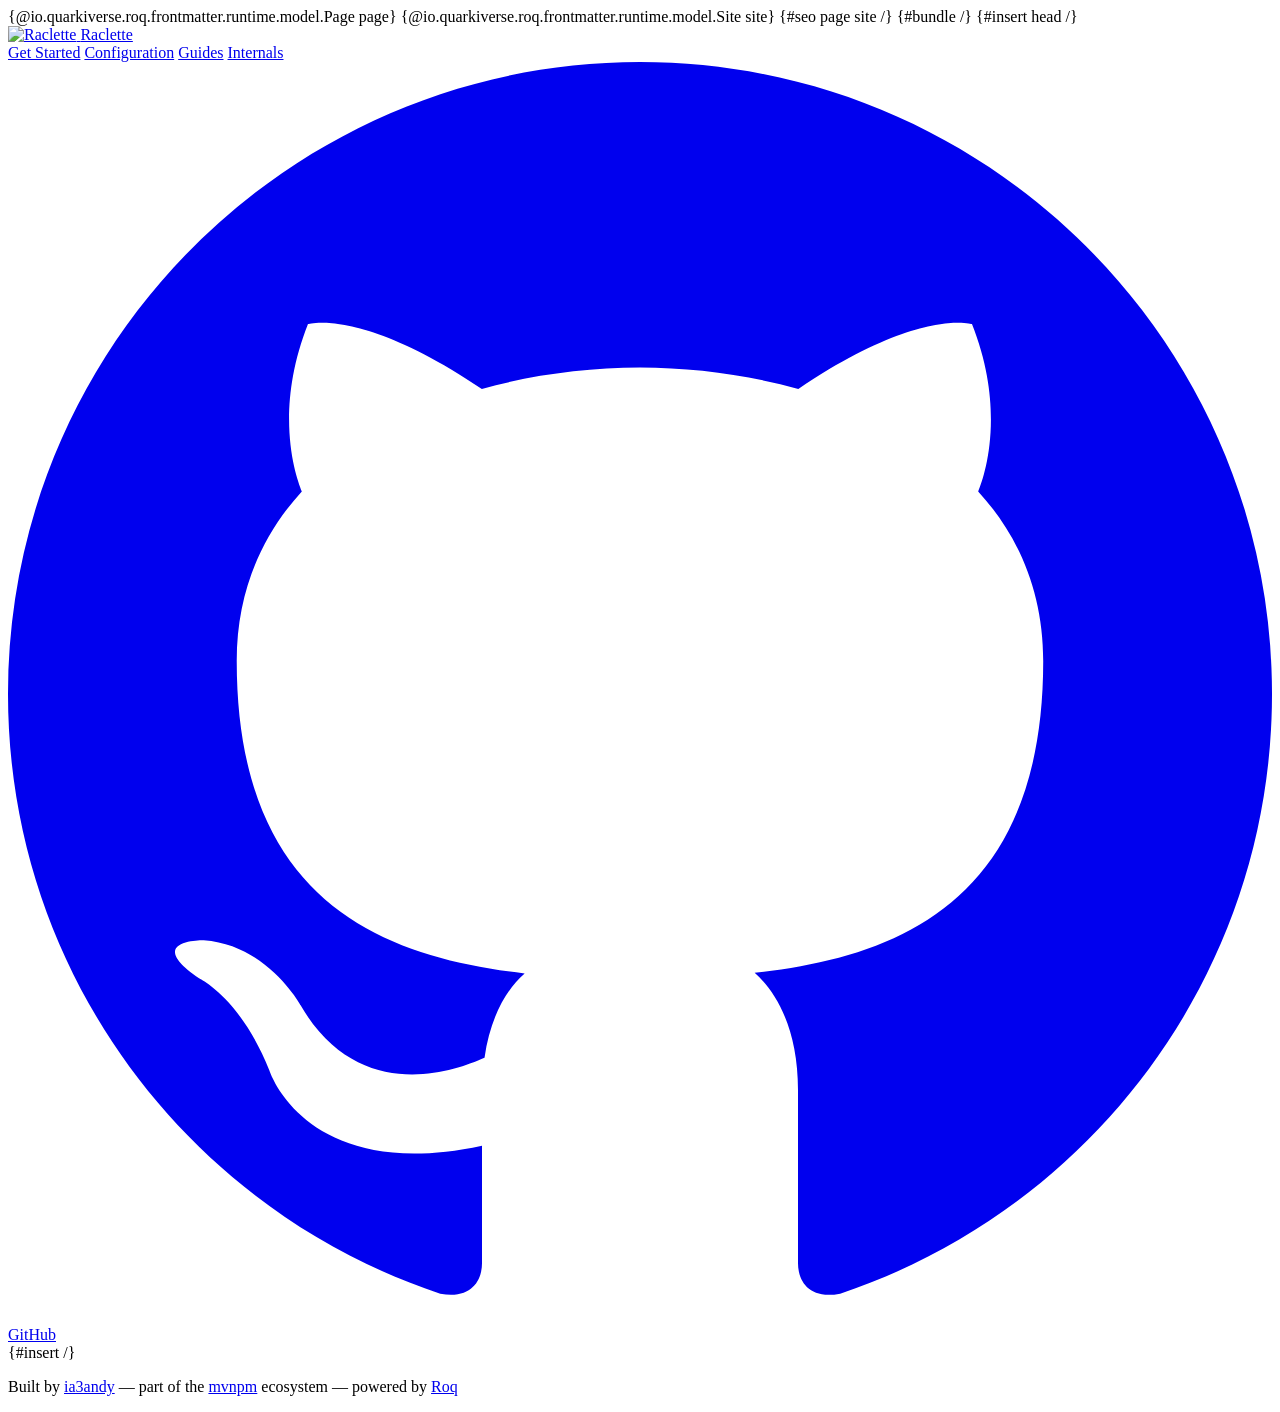
==== site/templates/layouts/default.html @ 1755ddbf "Add documentation site with GitHub Pages deployment Quarkus Roq site with Tailwind CSS, highlight.js" ====
{@io.quarkiverse.roq.frontmatter.runtime.model.Page page}
{@io.quarkiverse.roq.frontmatter.runtime.model.Site site}
<!DOCTYPE html>
<html lang="en" class="dark">
<head>
  <meta charset="UTF-8">
  <meta name="viewport" content="width=device-width, initial-scale=1.0">
  {#seo page site /}
  {#bundle /}
  <link rel="preconnect" href="https://fonts.googleapis.com">
  <link rel="preconnect" href="https://fonts.gstatic.com" crossorigin>
  <link href="https://fonts.googleapis.com/css2?family=Inter:wght@400;500;600;700;800&family=JetBrains+Mono:wght@400;500&display=swap" rel="stylesheet">
  {#insert head /}
</head>
<body class="bg-surface-900 text-surface-200 min-h-screen">

  <!-- Header -->
  <header class="border-b border-surface-700 sticky top-0 z-50 bg-surface-900/90 backdrop-blur-sm">
    <div class="max-w-7xl mx-auto px-6 h-16 flex items-center justify-between">
      <a href="{site.url('/')}" class="flex items-center gap-3">
        <img src="{site.url('/raclette-logo.svg')}" alt="Raclette" class="h-10 w-10">
        <span class="text-xl font-bold text-surface-100">Raclette</span>
      </a>
      <nav class="flex items-center gap-6">
        <a href="{site.url('/docs/getting-started')}" class="text-sm text-surface-400 hover:text-surface-200 transition-colors">Get Started</a>
        <a href="{site.url('/docs/configuration')}" class="text-sm text-surface-400 hover:text-surface-200 transition-colors">Configuration</a>
        <a href="{site.url('/docs/collecting-links')}" class="text-sm text-surface-400 hover:text-surface-200 transition-colors">Guides</a>
        <a href="{site.url('/docs/how-it-works')}" class="text-sm text-surface-400 hover:text-surface-200 transition-colors">Internals</a>
        <a href="https://github.com/mvnpm/raclette" class="text-sm text-surface-400 hover:text-surface-200 transition-colors flex items-center gap-1.5">
          <svg class="w-5 h-5" fill="currentColor" viewBox="0 0 24 24"><path d="M12 0c-6.626 0-12 5.373-12 12 0 5.302 3.438 9.8 8.207 11.387.599.111.793-.261.793-.577v-2.234c-3.338.726-4.033-1.416-4.033-1.416-.546-1.387-1.333-1.756-1.333-1.756-1.089-.745.083-.729.083-.729 1.205.084 1.839 1.237 1.839 1.237 1.07 1.834 2.807 1.304 3.492.997.107-.775.418-1.305.762-1.604-2.665-.305-5.467-1.334-5.467-5.931 0-1.311.469-2.381 1.236-3.221-.124-.303-.535-1.524.117-3.176 0 0 1.008-.322 3.301 1.23.957-.266 1.983-.399 3.003-.404 1.02.005 2.047.138 3.006.404 2.291-1.552 3.297-1.23 3.297-1.23.653 1.653.242 2.874.118 3.176.77.84 1.235 1.911 1.235 3.221 0 4.609-2.807 5.624-5.479 5.921.43.372.823 1.102.823 2.222v3.293c0 .319.192.694.801.576 4.765-1.589 8.199-6.086 8.199-11.386 0-6.627-5.373-12-12-12z"/></svg>
          <span class="hidden md:inline">GitHub</span>
        </a>
      </nav>
    </div>
  </header>

  {#insert /}

  <!-- Footer -->
  <footer class="border-t border-surface-700 py-8">
    <div class="max-w-7xl mx-auto px-6 text-center text-surface-500 text-sm">
      <p>Built by <a href="https://github.com/ia3andy" class="text-accent hover:text-accent-light">ia3andy</a> &mdash; part of the <a href="https://github.com/mvnpm" class="text-accent hover:text-accent-light">mvnpm</a> ecosystem &mdash; powered by <a href="https://iamroq.dev" class="text-accent hover:text-accent-light">Roq</a></p>
    </div>
  </footer>

</body>
</html>
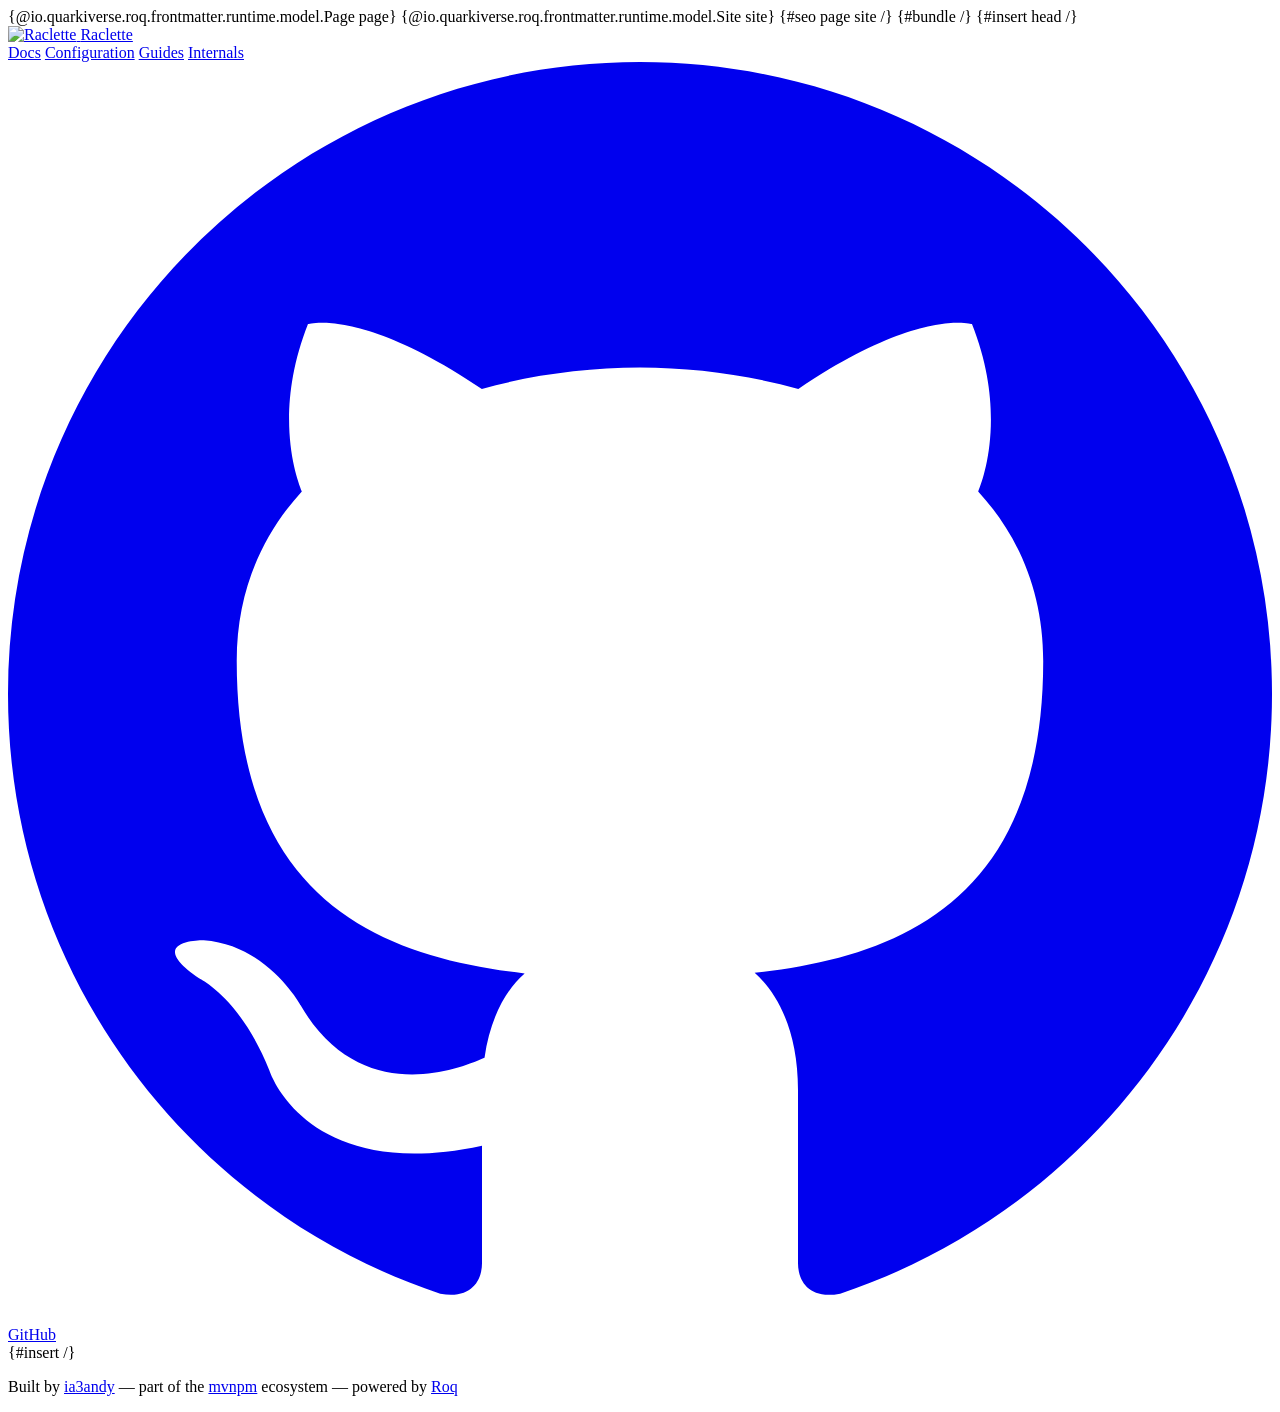
==== commit 5258ae32: "Fix mobile nav overflow and code block scrolling - Hide secondary nav links on mobile, show only Doc" ====
--- a/site/templates/layouts/default.html
+++ b/site/templates/layouts/default.html
@@ -21,11 +21,11 @@
         <img src="{site.url('/raclette-logo.svg')}" alt="Raclette" class="h-10 w-10">
         <span class="text-xl font-bold text-surface-100">Raclette</span>
       </a>
-      <nav class="flex items-center gap-6">
-        <a href="{site.url('/docs/getting-started')}" class="text-sm text-surface-400 hover:text-surface-200 transition-colors">Get Started</a>
-        <a href="{site.url('/docs/configuration')}" class="text-sm text-surface-400 hover:text-surface-200 transition-colors">Configuration</a>
-        <a href="{site.url('/docs/collecting-links')}" class="text-sm text-surface-400 hover:text-surface-200 transition-colors">Guides</a>
-        <a href="{site.url('/docs/how-it-works')}" class="text-sm text-surface-400 hover:text-surface-200 transition-colors">Internals</a>
+      <nav class="flex items-center gap-4 md:gap-6">
+        <a href="{site.url('/docs/getting-started')}" class="text-sm text-surface-400 hover:text-surface-200 transition-colors">Docs</a>
+        <a href="{site.url('/docs/configuration')}" class="hidden md:inline text-sm text-surface-400 hover:text-surface-200 transition-colors">Configuration</a>
+        <a href="{site.url('/docs/collecting-links')}" class="hidden md:inline text-sm text-surface-400 hover:text-surface-200 transition-colors">Guides</a>
+        <a href="{site.url('/docs/how-it-works')}" class="hidden md:inline text-sm text-surface-400 hover:text-surface-200 transition-colors">Internals</a>
         <a href="https://github.com/mvnpm/raclette" class="text-sm text-surface-400 hover:text-surface-200 transition-colors flex items-center gap-1.5">
           <svg class="w-5 h-5" fill="currentColor" viewBox="0 0 24 24"><path d="M12 0c-6.626 0-12 5.373-12 12 0 5.302 3.438 9.8 8.207 11.387.599.111.793-.261.793-.577v-2.234c-3.338.726-4.033-1.416-4.033-1.416-.546-1.387-1.333-1.756-1.333-1.756-1.089-.745.083-.729.083-.729 1.205.084 1.839 1.237 1.839 1.237 1.07 1.834 2.807 1.304 3.492.997.107-.775.418-1.305.762-1.604-2.665-.305-5.467-1.334-5.467-5.931 0-1.311.469-2.381 1.236-3.221-.124-.303-.535-1.524.117-3.176 0 0 1.008-.322 3.301 1.23.957-.266 1.983-.399 3.003-.404 1.02.005 2.047.138 3.006.404 2.291-1.552 3.297-1.23 3.297-1.23.653 1.653.242 2.874.118 3.176.77.84 1.235 1.911 1.235 3.221 0 4.609-2.807 5.624-5.479 5.921.43.372.823 1.102.823 2.222v3.293c0 .319.192.694.801.576 4.765-1.589 8.199-6.086 8.199-11.386 0-6.627-5.373-12-12-12z"/></svg>
           <span class="hidden md:inline">GitHub</span>
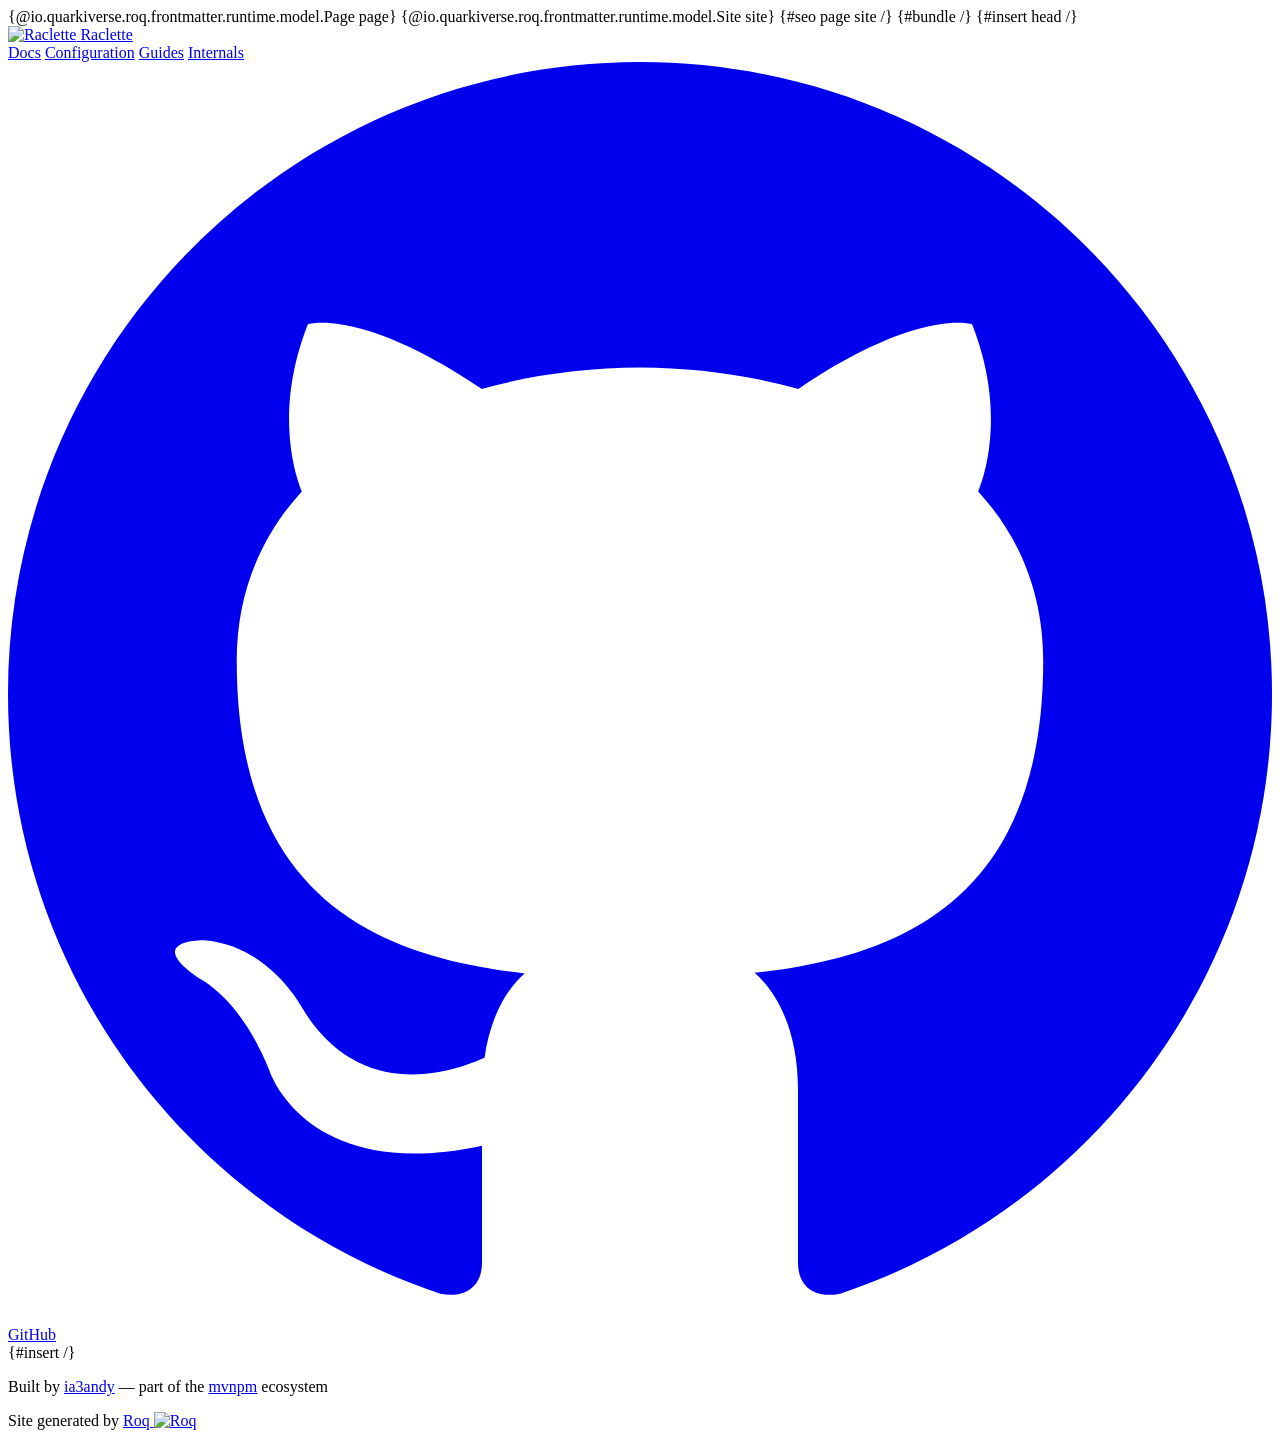
==== commit 3266aba9: "Add Roq branding to site homepage and footer Co-Authored-By: Claude Opus 4.6 <noreply@anthropic.com>" ====
--- a/site/templates/layouts/default.html
+++ b/site/templates/layouts/default.html
@@ -39,7 +39,14 @@
   <!-- Footer -->
   <footer class="border-t border-surface-700 py-8">
     <div class="max-w-7xl mx-auto px-6 text-center text-surface-500 text-sm">
-      <p>Built by <a href="https://github.com/ia3andy" class="text-accent hover:text-accent-light">ia3andy</a> &mdash; part of the <a href="https://github.com/mvnpm" class="text-accent hover:text-accent-light">mvnpm</a> ecosystem &mdash; powered by <a href="https://iamroq.dev" class="text-accent hover:text-accent-light">Roq</a></p>
+      <p>Built by <a href="https://github.com/ia3andy" class="text-accent hover:text-accent-light">ia3andy</a> &mdash; part of the <a href="https://github.com/mvnpm" class="text-accent hover:text-accent-light">mvnpm</a> ecosystem</p>
+      <p class="mt-2 flex items-center justify-center gap-2">
+        <span>Site generated by</span>
+        <a href="https://iamroq.dev" class="inline-flex items-center gap-1 text-accent hover:text-accent-light">
+          Roq
+          <img src="{site.image('roq-peeking.svg')}" alt="Roq" class="w-12 h-12">
+        </a>
+      </p>
     </div>
   </footer>
 
